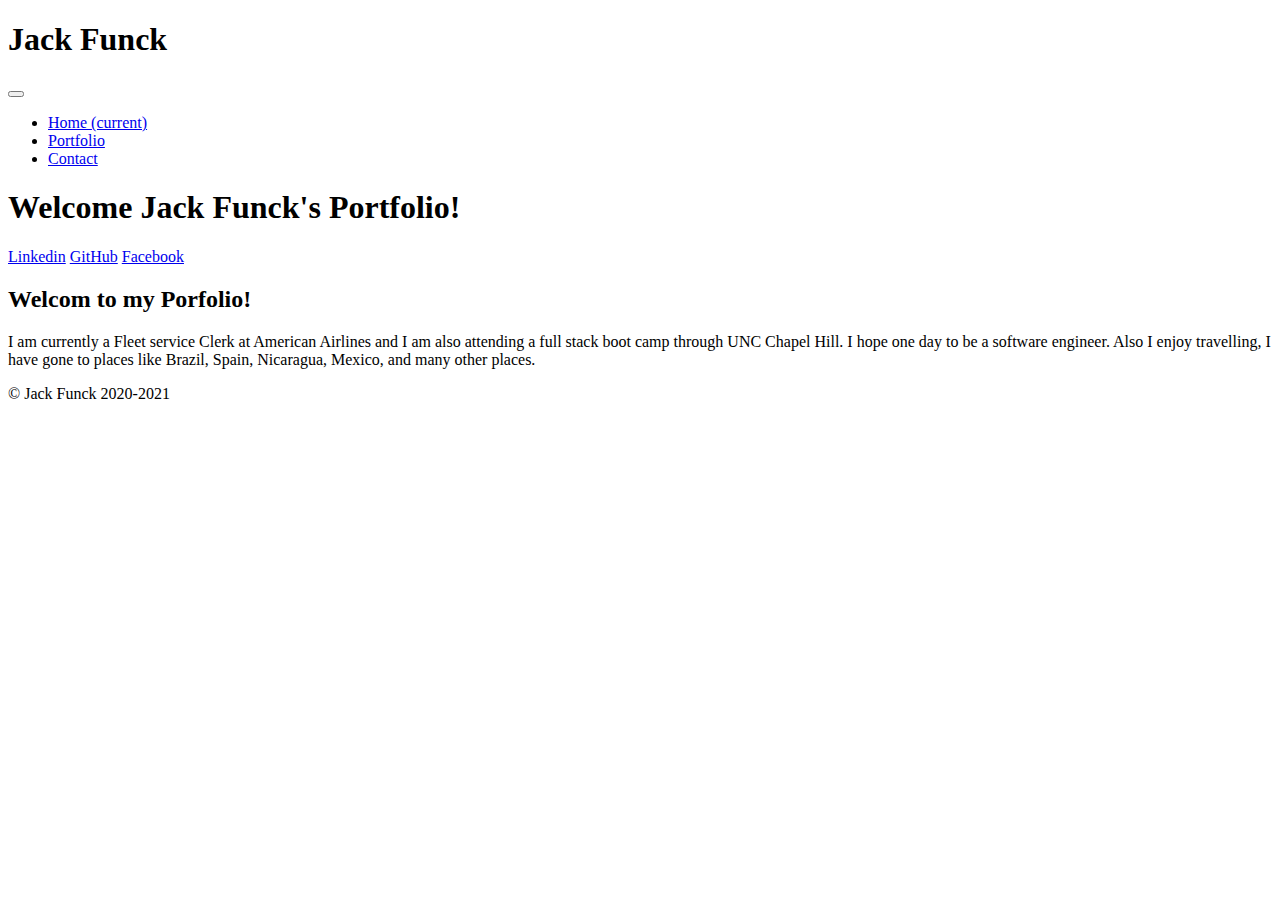
==== index.html @ bf274f7d "image path update" ====
<!DOCTYPE html>
<html>
<head>
<title>Jack's page</title>

<!-- start of css links-->
<link rel="stylesheet" href="https://cdn.jsdelivr.net/npm/bootstrap@4.5.3/dist/css/bootstrap.min.css" integrity="sha384-TX8t27EcRE3e/ihU7zmQxVncDAy5uIKz4rEkgIXeMed4M0jlfIDPvg6uqKI2xXr2" crossorigin="anonymous">

<link rel="stylesheet" href="assets/css/nav.css"><!--this is the local style sheet-->

<!--end of css links-->

<!--Start of bootstrap javascript and jquery links-->
<script src="https://code.jquery.com/jquery-3.5.1.slim.min.js" integrity="sha384-DfXdz2htPH0lsSSs5nCTpuj/zy4C+OGpamoFVy38MVBnE+IbbVYUew+OrCXaRkfj" crossorigin="anonymous"></script>


<script src="https://cdn.jsdelivr.net/npm/bootstrap@4.5.3/dist/js/bootstrap.bundle.min.js" integrity="sha384-ho+j7jyWK8fNQe+A12Hb8AhRq26LrZ/JpcUGGOn+Y7RsweNrtN/tE3MoK7ZeZDyx" crossorigin="anonymous"></script>


<script src="https://cdn.jsdelivr.net/npm/popper.js@1.16.1/dist/umd/popper.min.js" integrity="sha384-9/reFTGAW83EW2RDu2S0VKaIzap3H66lZH81PoYlFhbGU+6BZp6G7niu735Sk7lN" crossorigin="anonymous"></script>

<script src="https://cdn.jsdelivr.net/npm/bootstrap@4.5.3/dist/js/bootstrap.min.js" integrity="sha384-w1Q4orYjBQndcko6MimVbzY0tgp4pWB4lZ7lr30WKz0vr/aWKhXdBNmNb5D92v7s" crossorigin="anonymous"></script>
<!--End of bootstrap script links-->

</head>

<body>
 <!--Start of nav bar-->
 <section class="navbar navbar-expand-lg navbar-light bg-light">
  <h1 class="navbar-brand">Jack Funck</h1>

  <button class="navbar-toggler" type="button" data-toggle="collapse" data-target="#navbarNav" aria-controls="navbarNav" aria-expanded="false" aria-label="Toggle navigation">
    <span class="navbar-toggler-icon"></span>
  </button>

  <nav class="collapse navbar-collapse" id="navbarNav">
    <ul class="navbar-nav">
      
      <li class="nav-item active">
        <a class="nav-link" href="index.html">Home <span class="sr-only">(current)</span></a>
      </li>

      <li class="nav-item">
        <a class="nav-link" href="portfolio.html">Portfolio</a>
      </li>

      <li class="nav-item">
        <a class="nav-link" href="contact.html">Contact</a>
      </li>
    </ul>
  </nav>
</section>
 <!--End of nav bar-->
  
 <!--Links to social media and github-->
 <section>
   <header>
  <h1 class="display-4, c2"><strong>Welcome Jack Funck's Portfolio!</strong></h1>
  </header>
 
  <section class="col-sm-12" id="connect">
  <a class="btn btn-primary btn-lg-2 " href="https://www.linkedin.com/in/jackfunck/" role="button" target="blank">Linkedin</a>
  <a class="btn btn-primary btn-lg-2" href="https://github.com/JFunck1990" role="button" target="blank">GitHub</a>
  <a class="btn btn-primary btn-lg-2" href="https://www.facebook.com/jack.funck" role="button" target="blank">Facebook</a>
  </section>

</section>

<!--About me area-->
<section class="c1">
  <article class="about">
      <header><h2>Welcom to my Porfolio!</h2></header>
      <p>I am currently a Fleet service Clerk at American Airlines and I am also attending a full stack boot camp through UNC Chapel Hill. I hope one day to be a software engineer. Also I enjoy travelling, I have gone to places like Brazil, Spain, Nicaragua, Mexico, and many other places.</p>
  </article>
</section>

 </body>

  <!--Copyright--> 
<footer class="container">
  <p>&copy; Jack Funck 2020-2021</p>
</footer>

  </html>
    

</body>
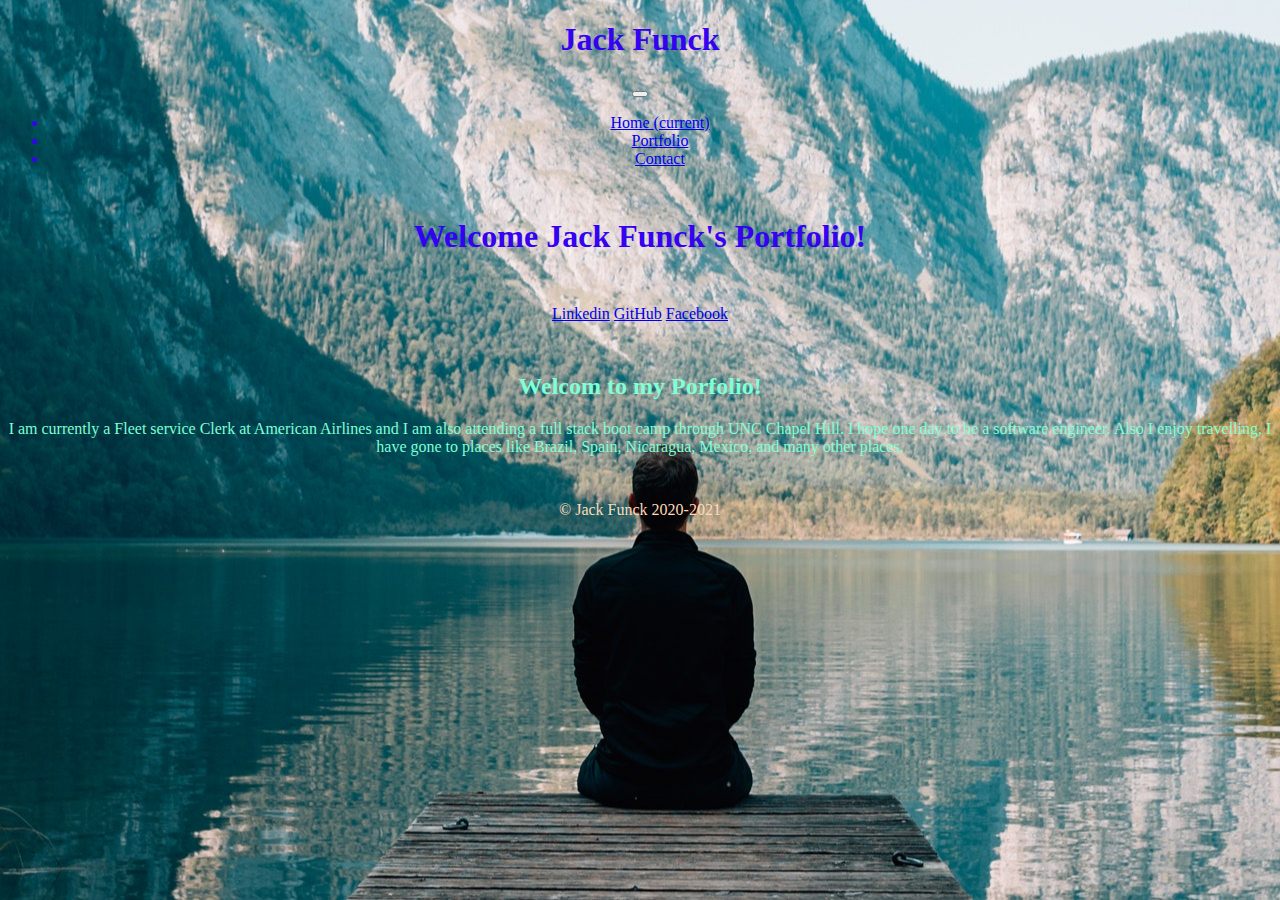
==== commit c704d8ae: "CSS folder name change" ====
--- a/index.html
+++ b/index.html
@@ -6,7 +6,7 @@
 <!-- start of css links-->
 <link rel="stylesheet" href="https://cdn.jsdelivr.net/npm/bootstrap@4.5.3/dist/css/bootstrap.min.css" integrity="sha384-TX8t27EcRE3e/ihU7zmQxVncDAy5uIKz4rEkgIXeMed4M0jlfIDPvg6uqKI2xXr2" crossorigin="anonymous">
 
-<link rel="stylesheet" href="assets/css/nav.css"><!--this is the local style sheet-->
+<link rel="stylesheet" href="assets/CSS/nav.css"><!--this is the local style sheet-->
 
 <!--end of css links-->
 
--- a/assets/CSS/nav.css
+++ b/assets/CSS/nav.css
@@ -0,0 +1,45 @@
+
+body {
+  background-image: url("../Images/pexels-simon-migaj-747964.jpg");
+    text-align: center;
+    font-family: fantasy;
+    background-position: center;
+    color: #3501f1;
+}
+
+img {
+  height: 300px;
+  width: 300px;
+  margin: 30px;
+  padding: 10px;
+  border: solid 10px #3409cf;
+  border-radius: 0%;
+  background-color:rgb(24, 164, 189);
+  filter: grayscale(0%);
+  background-position: center;
+  cursor: pointer;
+  transition: 0.3s
+  }
+  /* when hovering over each image it becomes slightly transparent */
+  img:hover {
+     opacity: 0.7;
+    font-family: fantasy;
+  }
+/* article section of index */
+ .c1 {
+  color: aquamarine;
+  margin: 50px 0 50px 0;
+  padding: 0 0 0 0;
+}
+/* h1 in the header of index, portfolio, and contact */
+.c2 {
+  margin: 50px;
+}
+
+footer {
+position: relative;
+bottom:5px;
+width:100%;
+height:60px;  
+color: peachpuff;
+}
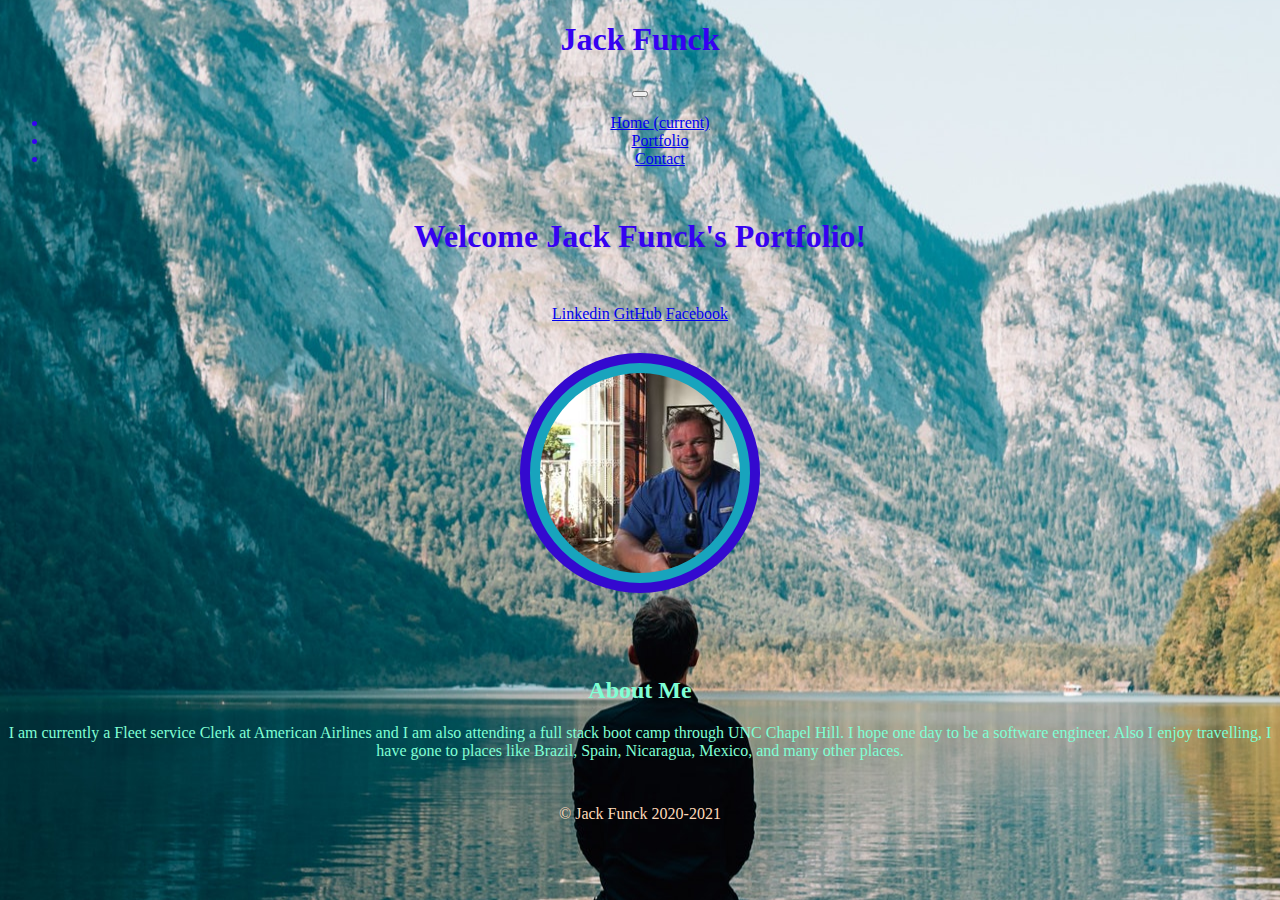
==== commit 2f79f384: "final edits" ====
--- a/index.html
+++ b/index.html
@@ -66,10 +66,15 @@
 
 </section>
 
+<!--Image-->
+<section>
+<img src="assets\Images\Nic1.png.jpg"   id="c3" alt="Me in Granada Nicaragua">
+</section>
+
 <!--About me area-->
 <section class="c1">
   <article class="about">
-      <header><h2>Welcom to my Porfolio!</h2></header>
+      <header><h2>About Me</h2></header>
       <p>I am currently a Fleet service Clerk at American Airlines and I am also attending a full stack boot camp through UNC Chapel Hill. I hope one day to be a software engineer. Also I enjoy travelling, I have gone to places like Brazil, Spain, Nicaragua, Mexico, and many other places.</p>
   </article>
 </section>
--- a/assets/CSS/nav.css
+++ b/assets/CSS/nav.css
@@ -36,6 +36,13 @@
   margin: 50px;
 }
 
+#c3 {
+border-radius: 50%;
+height: 200px;
+width: 200px;
+  
+}
+
 footer {
 position: relative;
 bottom:5px;
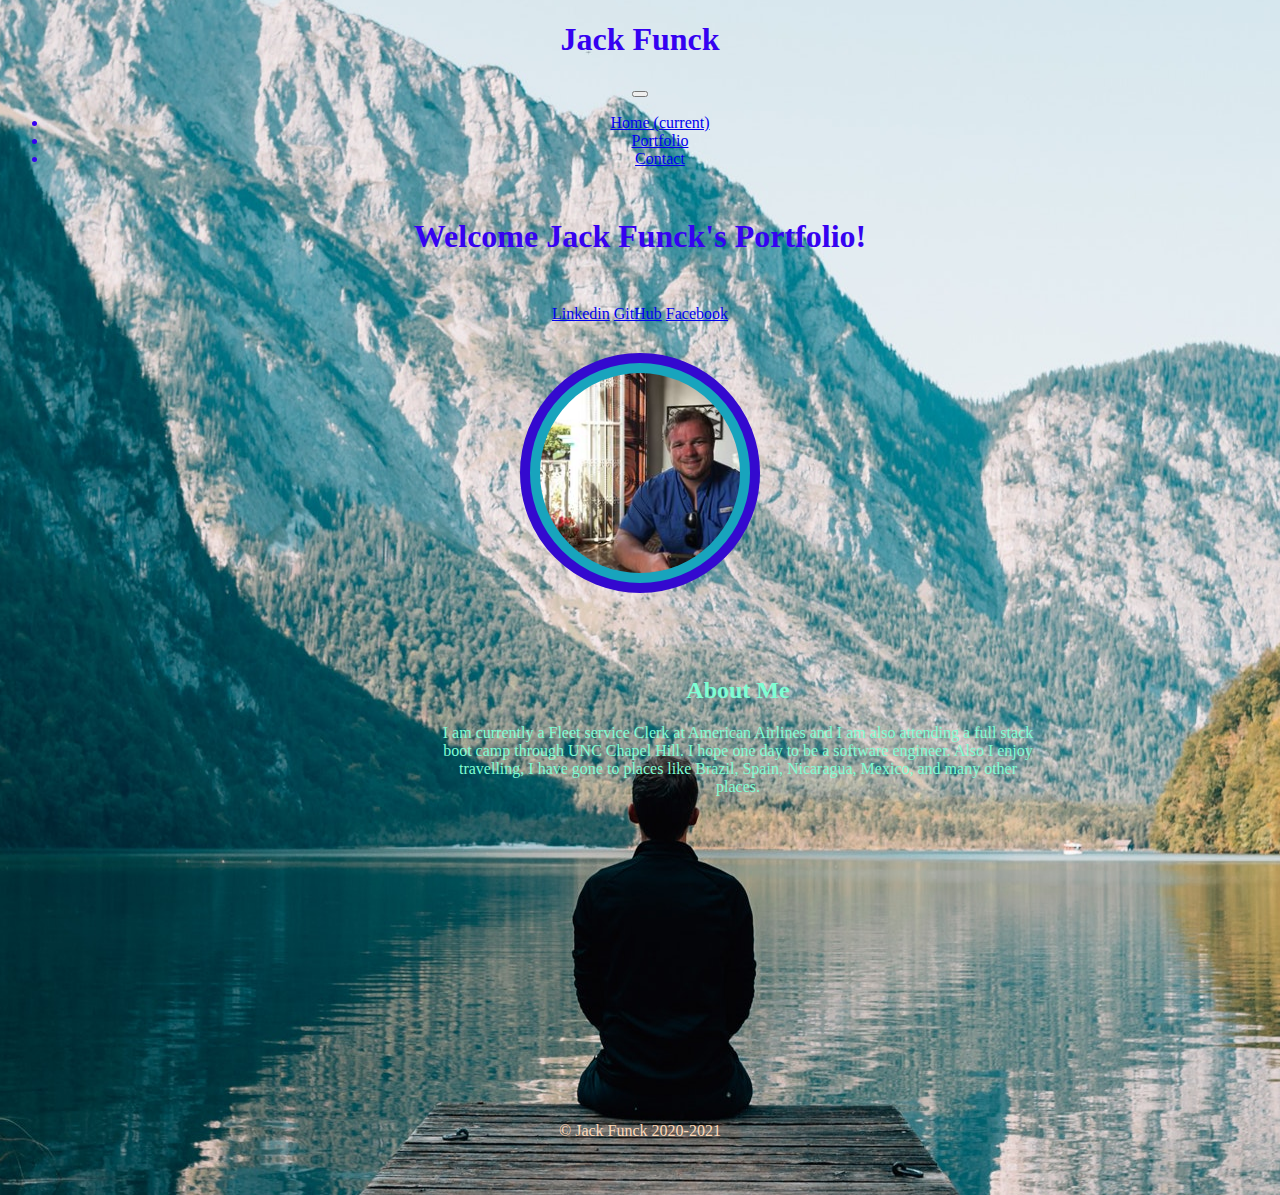
==== commit 3274d504: "added prject photos a link to port" ====
--- a/index.html
+++ b/index.html
@@ -73,7 +73,7 @@
 
 <!--About me area-->
 <section class="c1">
-  <article class="about">
+  <article id="about">
       <header><h2>About Me</h2></header>
       <p>I am currently a Fleet service Clerk at American Airlines and I am also attending a full stack boot camp through UNC Chapel Hill. I hope one day to be a software engineer. Also I enjoy travelling, I have gone to places like Brazil, Spain, Nicaragua, Mexico, and many other places.</p>
   </article>
--- a/assets/CSS/nav.css
+++ b/assets/CSS/nav.css
@@ -43,6 +43,13 @@
   
 }
 
+#about{
+  height: 400px;
+  width: 600px;
+  margin-left: 430px;
+  position: relative;
+}
+
 footer {
 position: relative;
 bottom:5px;
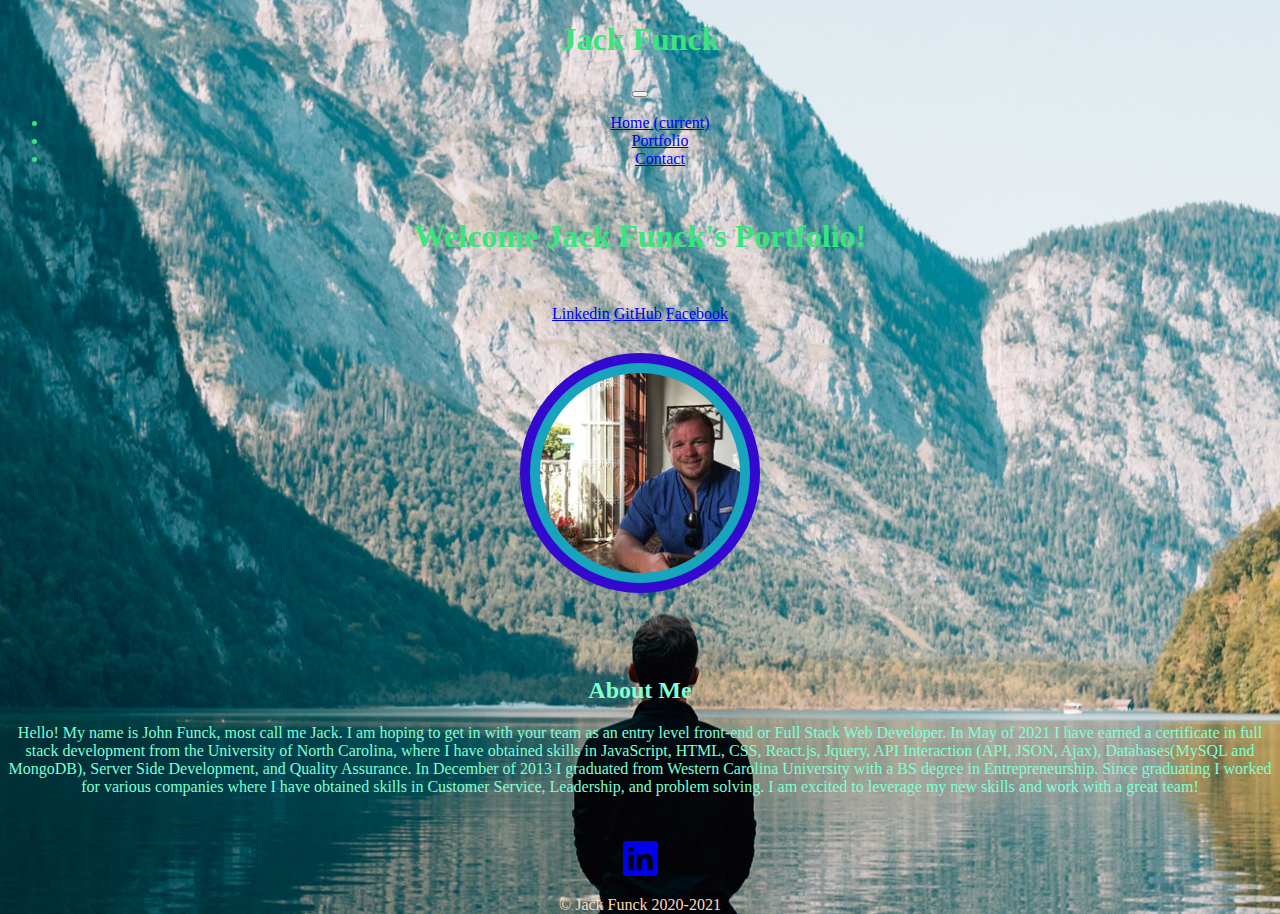
==== commit 7dcb0012: "updating my portfolio" ====
--- a/index.html
+++ b/index.html
@@ -35,7 +35,7 @@
 
   <nav class="collapse navbar-collapse" id="navbarNav">
     <ul class="navbar-nav">
-      
+
       <li class="nav-item active">
         <a class="nav-link" href="index.html">Home <span class="sr-only">(current)</span></a>
       </li>
@@ -51,13 +51,13 @@
   </nav>
 </section>
  <!--End of nav bar-->
-  
+
  <!--Links to social media and github-->
  <section>
    <header>
   <h1 class="display-4, c2"><strong>Welcome Jack Funck's Portfolio!</strong></h1>
   </header>
- 
+
   <section class="col-sm-12" id="connect">
   <a class="btn btn-primary btn-lg-2 " href="https://www.linkedin.com/in/jackfunck/" role="button" target="blank">Linkedin</a>
   <a class="btn btn-primary btn-lg-2" href="https://github.com/JFunck1990" role="button" target="blank">GitHub</a>
@@ -73,20 +73,30 @@
 
 <!--About me area-->
 <section class="c1">
-  <article id="about">
-      <header><h2>About Me</h2></header>
-      <p>I am currently a Fleet service Clerk at American Airlines and I am also attending a full stack boot camp through UNC Chapel Hill. I hope one day to be a software engineer. Also I enjoy travelling, I have gone to places like Brazil, Spain, Nicaragua, Mexico, and many other places.</p>
-  </article>
+  <div class="row">
+  <div class="col-md-12 art">
+
+      <h2>About Me</h2>
+  </div>
+  <div class="col-md-12">
+      <p>Hello! My name is John Funck, most call me Jack. I am hoping to get in with your team as an entry level  front-end or Full Stack  Web Developer. In May of 2021 I have earned a certificate in full stack development from the University of North Carolina, where I have obtained skills in JavaScript, HTML, CSS, React.js, Jquery, API Interaction (API, JSON, Ajax), Databases(MySQL and MongoDB), Server Side Development, and Quality Assurance.  In  December of 2013 I graduated from Western Carolina University with a BS degree in Entrepreneurship. Since graduating I worked for various companies where I have obtained skills in Customer Service, Leadership, and problem solving. I am excited to leverage my new skills and work with a great team!
+
+      </p>
+    </div>
+    </div>
 </section>
 
- </body>
-
-  <!--Copyright--> 
+  <!--Copyright-->
 <footer class="container">
+  <div class="row">
+    <div class class="col-md-offset-4 col-md-1">
+     <a href="https://www.linkedin.com/in/jackfunck/" target="blank"> <svg xmlns="http://www.w3.org/2000/svg" width="35" height="35" fill="currentColor" class="bi bi-linkedin" viewBox="0 0 16 16">
+        <path d="M0 1.146C0 .513.526 0 1.175 0h13.65C15.474 0 16 .513 16 1.146v13.708c0 .633-.526 1.146-1.175 1.146H1.175C.526 16 0 15.487 0 14.854V1.146zm4.943 12.248V6.169H2.542v7.225h2.401zm-1.2-8.212c.837 0 1.358-.554 1.358-1.248-.015-.709-.52-1.248-1.342-1.248-.822 0-1.359.54-1.359 1.248 0 .694.521 1.248 1.327 1.248h.016zm4.908 8.212V9.359c0-.216.016-.432.08-.586.173-.431.568-.878 1.232-.878.869 0 1.216.662 1.216 1.634v3.865h2.401V9.25c0-2.22-1.184-3.252-2.764-3.252-1.274 0-1.845.7-2.165 1.193v.025h-.016a5.54 5.54 0 0 1 .016-.025V6.169h-2.4c.03.678 0 7.225 0 7.225h2.4z"/>
+      </svg></a>
+  </div>
+</div>
   <p>&copy; Jack Funck 2020-2021</p>
 </footer>
+</body>
 
   </html>
-    
-
-</body>--- a/assets/CSS/nav.css
+++ b/assets/CSS/nav.css
@@ -4,7 +4,7 @@
     text-align: center;
     font-family: fantasy;
     background-position: center;
-    color: #3501f1;
+    color: #39e67b;
 }
 
 img {
@@ -40,20 +40,34 @@
 border-radius: 50%;
 height: 200px;
 width: 200px;
-  
+
 }
 
 #about{
   height: 400px;
   width: 600px;
   margin-left: 430px;
-  position: relative;
+
 }
+
+.art{
+  text-align: center;
+}
+
+
+
+
+
 
 footer {
 position: relative;
 bottom:5px;
 width:100%;
-height:60px;  
+height:60px;
 color: peachpuff;
 }
+
+#rep {
+  color: rgb(25, 187, 52);
+
+}
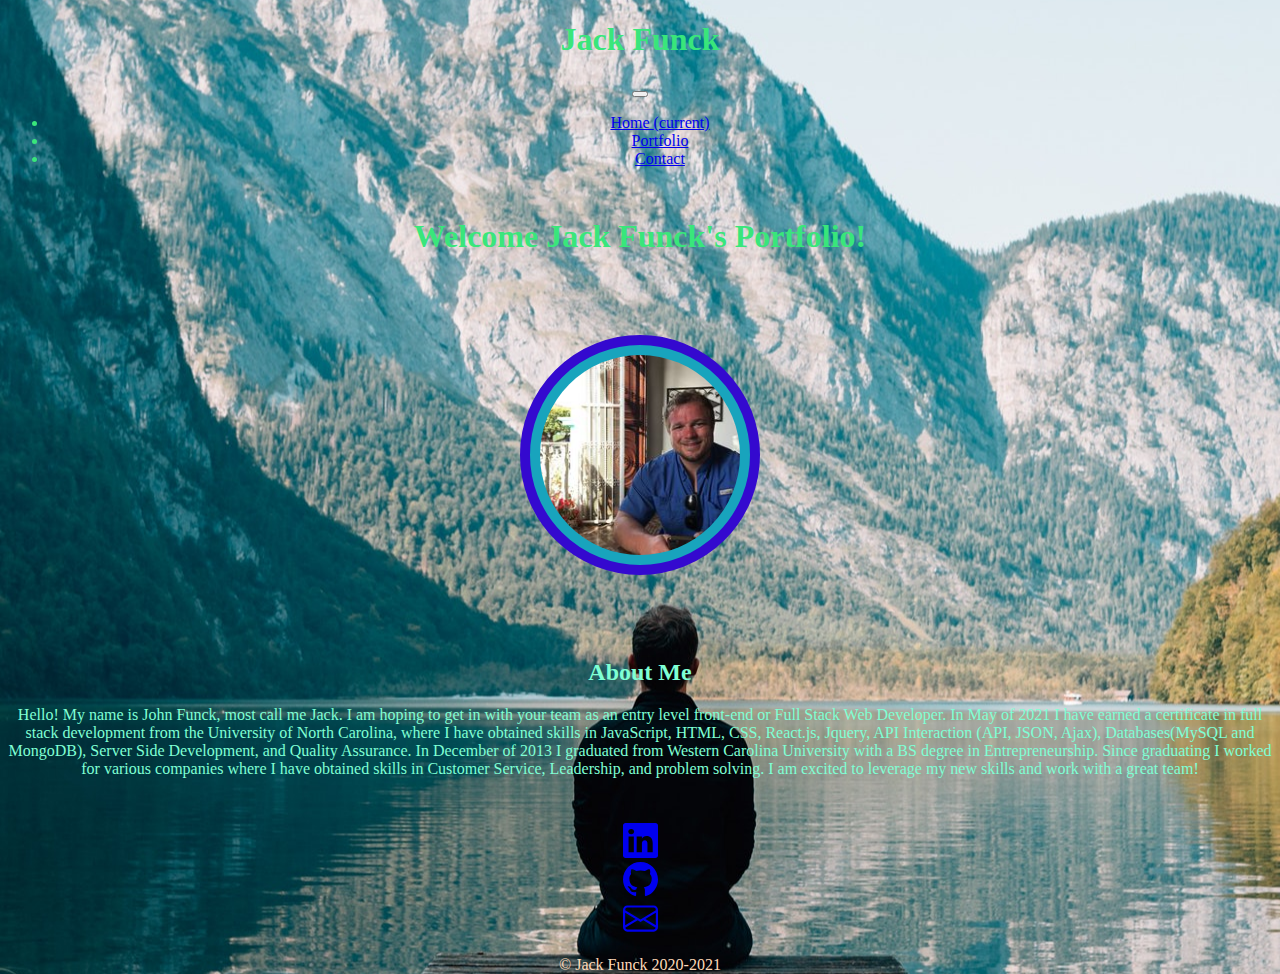
==== commit 63114f0b: "Uptading with contact links" ====
--- a/index.html
+++ b/index.html
@@ -57,13 +57,6 @@
    <header>
   <h1 class="display-4, c2"><strong>Welcome Jack Funck's Portfolio!</strong></h1>
   </header>
-
-  <section class="col-sm-12" id="connect">
-  <a class="btn btn-primary btn-lg-2 " href="https://www.linkedin.com/in/jackfunck/" role="button" target="blank">Linkedin</a>
-  <a class="btn btn-primary btn-lg-2" href="https://github.com/JFunck1990" role="button" target="blank">GitHub</a>
-  <a class="btn btn-primary btn-lg-2" href="https://www.facebook.com/jack.funck" role="button" target="blank">Facebook</a>
-  </section>
-
 </section>
 
 <!--Image-->
@@ -86,15 +79,42 @@
     </div>
 </section>
 
+
   <!--Copyright-->
 <footer class="container">
   <div class="row">
-    <div class class="col-md-offset-4 col-md-1">
+    <div class="col-md-offset-4 col-md-1">
      <a href="https://www.linkedin.com/in/jackfunck/" target="blank"> <svg xmlns="http://www.w3.org/2000/svg" width="35" height="35" fill="currentColor" class="bi bi-linkedin" viewBox="0 0 16 16">
         <path d="M0 1.146C0 .513.526 0 1.175 0h13.65C15.474 0 16 .513 16 1.146v13.708c0 .633-.526 1.146-1.175 1.146H1.175C.526 16 0 15.487 0 14.854V1.146zm4.943 12.248V6.169H2.542v7.225h2.401zm-1.2-8.212c.837 0 1.358-.554 1.358-1.248-.015-.709-.52-1.248-1.342-1.248-.822 0-1.359.54-1.359 1.248 0 .694.521 1.248 1.327 1.248h.016zm4.908 8.212V9.359c0-.216.016-.432.08-.586.173-.431.568-.878 1.232-.878.869 0 1.216.662 1.216 1.634v3.865h2.401V9.25c0-2.22-1.184-3.252-2.764-3.252-1.274 0-1.845.7-2.165 1.193v.025h-.016a5.54 5.54 0 0 1 .016-.025V6.169h-2.4c.03.678 0 7.225 0 7.225h2.4z"/>
       </svg></a>
   </div>
+
+  <div class="col-md-offset-1 col-md-1">
+    <a href="https://github.com/JFunck1990" target="blank"> <svg xmlns="http://www.w3.org/2000/svg" width="35" height="35" fill="currentColor" class="bi bi-github" viewBox="0 0 16 16">
+     <path d="M8 0C3.58 0 0 3.58 0 8c0 3.54 2.29 6.53 5.47 7.59.4.07.55-.17.55-.38 0-.19-.01-.82-.01-1.49-2.01.37-2.53-.49-2.69-.94-.09-.23-.48-.94-.82-1.13-.28-.15-.68-.52-.01-.53.63-.01 1.08.58 1.23.82.72 1.21 1.87.87 2.33.66.07-.52.28-.87.51-1.07-1.78-.2-3.64-.89-3.64-3.95 0-.87.31-1.59.82-2.15-.08-.2-.36-1.02.08-2.12 0 0 .67-.21 2.2.82.64-.18 1.32-.27 2-.27.68 0 1.36.09 2 .27 1.53-1.04 2.2-.82 2.2-.82.44 1.1.16 1.92.08 2.12.51.56.82 1.27.82 2.15 0 3.07-1.87 3.75-3.65 3.95.29.25.54.73.54 1.48 0 1.07-.01 1.93-.01 2.2 0 .21.15.46.55.38A8.012 8.012 0 0 0 16 8c0-4.42-3.58-8-8-8z"/>
+   </svg></a>
+ </div>
+
+ <div class="col-md-offset-1 col-md-1">
+  <a href="mailto: jackfunck21@gmail.com" target="blank"> <svg xmlns="http://www.w3.org/2000/svg" width="35" height="35" fill="currentColor" class="bi bi-envelope" viewBox="0 0 16 16">
+    <path d="M0 4a2 2 0 0 1 2-2h12a2 2 0 0 1 2 2v8a2 2 0 0 1-2 2H2a2 2 0 0 1-2-2V4zm2-1a1 1 0 0 0-1 1v.217l7 4.2 7-4.2V4a1 1 0 0 0-1-1H2zm13 2.383-4.758 2.855L15 11.114v-5.73zm-.034 6.878L9.271 8.82 8 9.583 6.728 8.82l-5.694 3.44A1 1 0 0 0 2 13h12a1 1 0 0 0 .966-.739zM1 11.114l4.758-2.876L1 5.383v5.73z"/>
+  </svg></a>
 </div>
+</div>
+<!-- <div class="row">
+  <div class class="col-md-offset-4 col-md-1">
+   <a href="https://github.com/JFunck1990" target="blank"> <svg xmlns="http://www.w3.org/2000/svg" width="35" height="35" fill="currentColor" class="bi bi-github" viewBox="0 0 16 16">
+    <path d="M8 0C3.58 0 0 3.58 0 8c0 3.54 2.29 6.53 5.47 7.59.4.07.55-.17.55-.38 0-.19-.01-.82-.01-1.49-2.01.37-2.53-.49-2.69-.94-.09-.23-.48-.94-.82-1.13-.28-.15-.68-.52-.01-.53.63-.01 1.08.58 1.23.82.72 1.21 1.87.87 2.33.66.07-.52.28-.87.51-1.07-1.78-.2-3.64-.89-3.64-3.95 0-.87.31-1.59.82-2.15-.08-.2-.36-1.02.08-2.12 0 0 .67-.21 2.2.82.64-.18 1.32-.27 2-.27.68 0 1.36.09 2 .27 1.53-1.04 2.2-.82 2.2-.82.44 1.1.16 1.92.08 2.12.51.56.82 1.27.82 2.15 0 3.07-1.87 3.75-3.65 3.95.29.25.54.73.54 1.48 0 1.07-.01 1.93-.01 2.2 0 .21.15.46.55.38A8.012 8.012 0 0 0 16 8c0-4.42-3.58-8-8-8z"/>
+  </svg></a>
+</div>
+</div>
+<div class="row">
+  <div class class="col-md-offset-4 col-md-1">
+   <a href="https://github.com/JFunck1990" target="blank"> <svg xmlns="http://www.w3.org/2000/svg" width="35" height="35" fill="currentColor" class="bi bi-github" viewBox="0 0 16 16">
+    <path d="M8 0C3.58 0 0 3.58 0 8c0 3.54 2.29 6.53 5.47 7.59.4.07.55-.17.55-.38 0-.19-.01-.82-.01-1.49-2.01.37-2.53-.49-2.69-.94-.09-.23-.48-.94-.82-1.13-.28-.15-.68-.52-.01-.53.63-.01 1.08.58 1.23.82.72 1.21 1.87.87 2.33.66.07-.52.28-.87.51-1.07-1.78-.2-3.64-.89-3.64-3.95 0-.87.31-1.59.82-2.15-.08-.2-.36-1.02.08-2.12 0 0 .67-.21 2.2.82.64-.18 1.32-.27 2-.27.68 0 1.36.09 2 .27 1.53-1.04 2.2-.82 2.2-.82.44 1.1.16 1.92.08 2.12.51.56.82 1.27.82 2.15 0 3.07-1.87 3.75-3.65 3.95.29.25.54.73.54 1.48 0 1.07-.01 1.93-.01 2.2 0 .21.15.46.55.38A8.012 8.012 0 0 0 16 8c0-4.42-3.58-8-8-8z"/>
+  </svg></a>
+</div>
+</div> -->
   <p>&copy; Jack Funck 2020-2021</p>
 </footer>
 </body>
--- a/assets/CSS/nav.css
+++ b/assets/CSS/nav.css
@@ -8,8 +8,8 @@
 }
 
 img {
-  height: 300px;
-  width: 300px;
+  height: 200px;
+  width: 200px;
   margin: 30px;
   padding: 10px;
   border: solid 10px #3409cf;
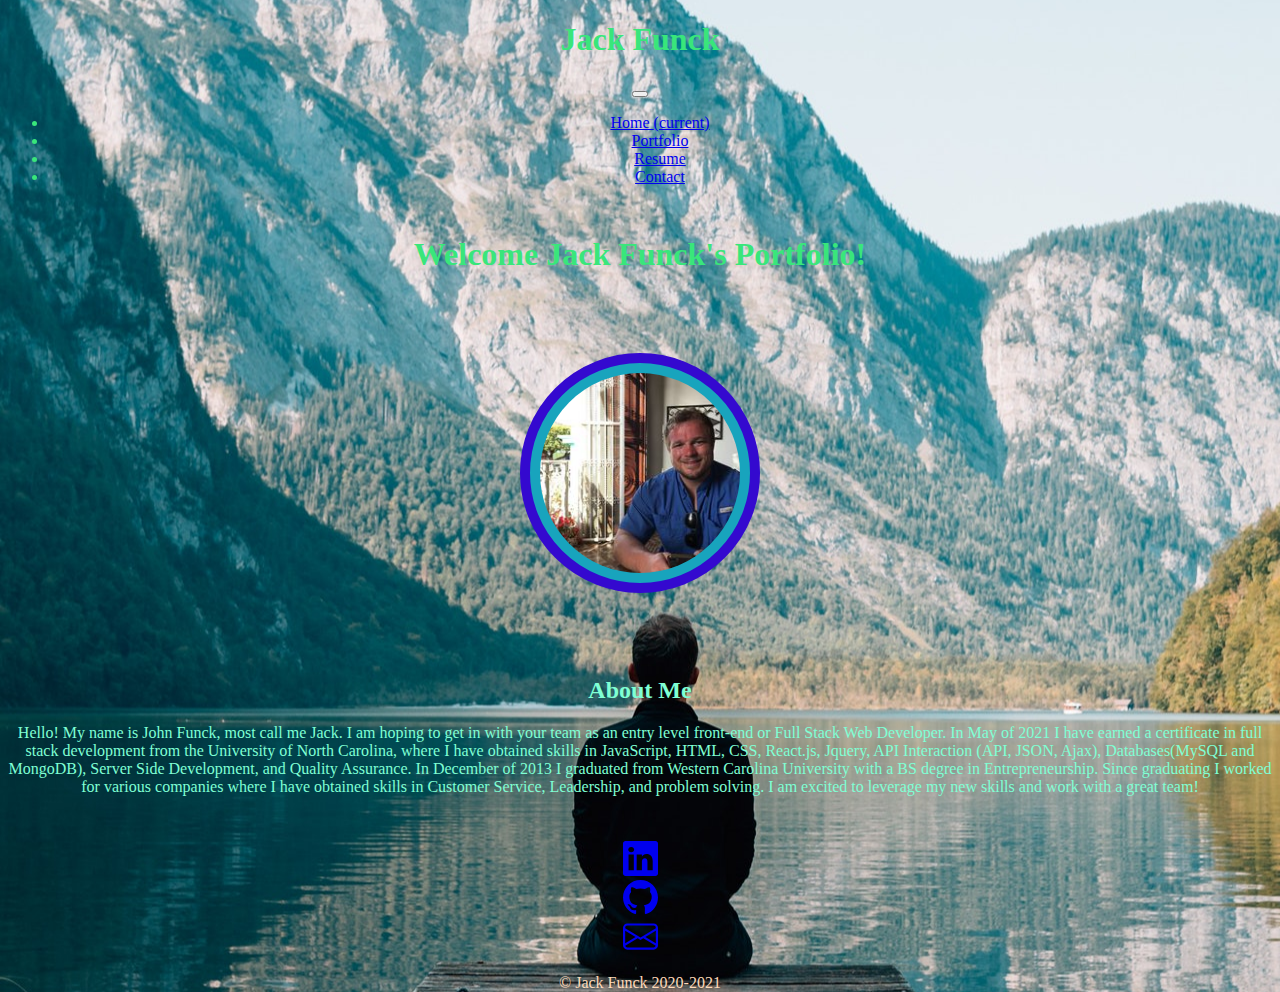
==== commit 66c26c42: "added Resume" ====
--- a/index.html
+++ b/index.html
@@ -24,7 +24,7 @@
 
 </head>
 
-<body>
+<body id="bi">
  <!--Start of nav bar-->
  <section class="navbar navbar-expand-lg navbar-light bg-light">
   <h1 class="navbar-brand">Jack Funck</h1>
@@ -43,6 +43,11 @@
       <li class="nav-item">
         <a class="nav-link" href="portfolio.html">Portfolio</a>
       </li>
+
+    <li class="nav-item">
+        <a class="nav-link" href="resume.html">Resume</a>
+    </li>
+
 
       <li class="nav-item">
         <a class="nav-link" href="contact.html">Contact</a>
